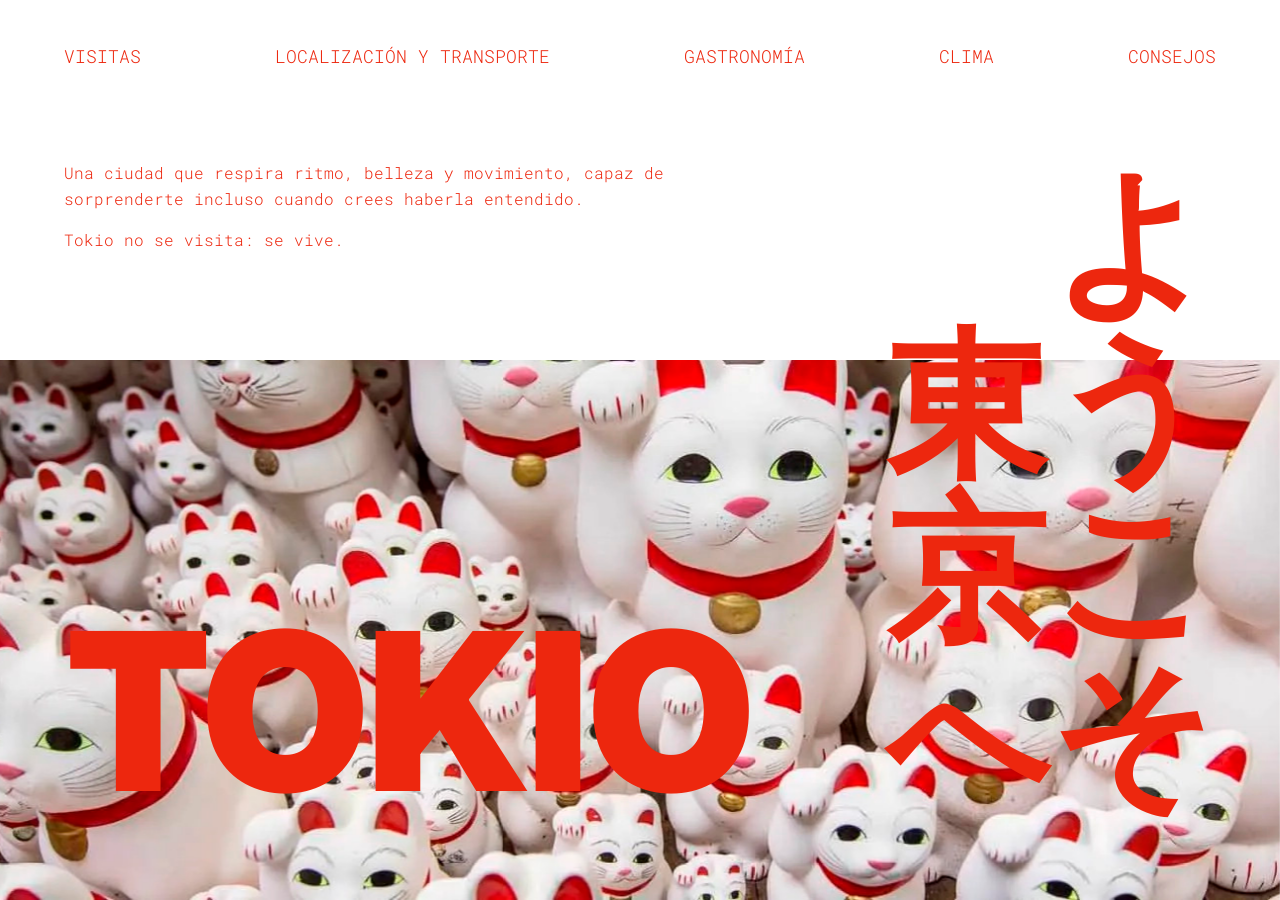
==== index.html @ ad58df41 "visitas consejos transporte" ====
<!DOCTYPE html>
<html lang="es">
  <head>
    <meta charset="UTF-8" />
    <meta name="viewport" content="width=device-width, initial-scale=1.0" />
    <title>Tokio</title>
    <link rel="stylesheet" href="css/styles.css" />
  </head>

  <body>
    <!-- NAV -->
    <nav class="menu">
      <a href="visitas.html">VISITAS</a>
      <a href="transporte.html">LOCALIZACIÓN Y TRANSPORTE</a>
      <a href="gastronomia.html">GASTRONOMÍA</a>
      <a href="clima.html">CLIMA</a>
      <a href="consejos.html">CONSEJOS</a>
    </nav>

    <!-- TEXTO INICIAL -->
    <section class="intro">
      <p>
        Una ciudad que respira ritmo, belleza y movimiento, capaz de
        sorprenderte incluso cuando crees haberla entendido.
      </p>
      <p>Tokio no se visita: se vive.</p>
    </section>

    <!-- CARRUSEL -->
    <section class="carousel">
      <div class="slides">
        <img src="media/carruselhome.jpg/TOKYO-1.jpg" alt="Tokio" />
        <img src="media/carruselhome.jpg/TOKYO-2.jpg" alt="Tokio" />
        <img src="media/carruselhome.jpg/TOKYO-3.jpg" alt="Tokio" />
        <img src="media/carruselhome.jpg/TOKYO-5.jpg" alt="Tokio" />
        <img src="media/carruselhome.jpg/TOKYO-6.jpg" alt="Tokio" />
        <img src="media/carruselhome.jpg/TOKYO-7.jpg" alt="Tokio" />
        <img src="media/carruselhome.jpg/TOKYO-8.jpg" alt="Tokio" />
      </div>
    </section>

    <!-- BLOQUE TOKIO + KANJIS ENCIMA DE LA IMAGEN -->
    <div class="overlay">
      <div>
        <h1 class="tokio-title">TOKIO</h1>
      </div>

      <div class="kanjis-group">
        <div class="kanjis izquierda">
          <span>東</span>
          <span>京</span>
          <span>へ</span>
        </div>

        <div class="kanjis derecha">
          <span>よ</span>
          <span>う</span>
          <span>こ</span>
          <span>そ</span>
        </div>
      </div>
    </div>

    <!-- JAVASCRIPT -->
    <script src="js/script.js"></script>
  </body>
</html>
---- css/styles.css ----
@import url("https://fonts.googleapis.com/css2?family=Inter:ital,opsz,wght@0,14..32,100..900;1,14..32,100..900&family=Roboto+Mono:ital,wght@0,100..700;1,100..700&display=swap");
* {
  padding: 0;
  box-sizing: border-box;
  font-style: normal;
  font-family: "Roboto Mono", monospace;
  font-optical-sizing: auto;
  font-style: normal;
}

body {
  background-color: #ffffff;
  color: #ed270e;
  margin: 0%;
}

h1 {
  font-family: "Inter", sans-serif;
}

.menu {
  width: 100%;
  height: 7rem;
  padding: 3rem 4rem;
  display: flex;
  align-items: center;
  justify-content: space-between;
  background: #ffffff;
  color: #000000;
}

.menu a {
  text-decoration: none;
  color: #ed270e;
  font-size: 1.1rem;
  font-weight: 300;
  transition: 0.2s;
}

.menu a:hover {
  font-weight: 700;
}

.intro {
  margin: 3rem 4rem;
  font-size: 1rem;
  font-weight: 300;
  line-height: 1.6;
  max-width: 40rem;
}

.carousel {
  width: 100%;
  height: 60vh;
  position: fixed;
  bottom: 0;
  left: 0;
  overflow: visible;
}

.slides img {
  position: absolute;
  top: 0;
  left: 0;
  width: 100%;
  height: 100%;
  object-fit: cover;
  display: none;
}

.slides img.active {
  display: block;
}

/* BLOQUE TOKIO + KANJIS ENCIMA */
.overlay {
  display: flex;
  position: absolute;
  top: 0;
  left: 0;
  width: 100%;
  height: 100%;
  justify-content: space-around;
  align-items: end;
  pointer-events: none;
}

.kanjis {
  position: relative;
  bottom: 5rem;
  display: flex;
  flex-direction: column;
  font-size: 160px;
  color: #ed270e;
  font-weight: bold;
  line-height: 0.9;
}

.kanjis-group {
  display: flex;
  align-items: end;
}

.tokio-title {
  position: relative;
  font-size: 220px;
  font-weight: 900;
  color: #ed270e;
  margin: 3.5rem 0;
}
.kanjis span {
  margin-bottom: 20px;
}

h2 {
  font-family: "Inter", sans-serif;
  font-size: 7.4rem;
  font-weight: 700;
  margin: 0rem 4rem;
}

.description {
  font-size: 1rem;
  font-weight: 300;
  margin: 0rem 4rem 3rem 4rem;
  max-width: 50rem;
  line-height: 1.6;
}
#accordion {
  width: 100vw;
}
h3 {
  font-family: "Inter", sans-serif;
  font-size: 1.6rem;
  font-weight: 550;
  margin-bottom: 1.8rem;
  margin-left: 4rem;
  padding-bottom: 0.5rem;
  border-bottom: #ed270e 1.5px solid;
}

.places {
  margin-left: 4rem;
  display: flex;
  flex-wrap: wrap;
}

.lugar {
  padding-top: 1.5rem;
  padding-right: 1.5rem;
  display: flex;
  flex-direction: row;
}
.texto-lugar {
  display: flex;
  flex-direction: column;
  padding-left: 1rem;
  max-width: 22rem;
}
h4 {
  font-size: 1.3rem;
  font-weight: 600;
  margin-top: 0.2rem;
  margin-bottom: 1rem;
}

.content {
  max-width: 36rem;
  margin-top: 0.2rem;
  font-size: 1rem;
  font-weight: 300;
  line-height: 1.6;
}

.place-image {
  max-width: 20rem;
}

.cabecero {
  display: flex;
  padding-bottom: 2rem;
}
#draggable {
  margin-top: 3rem;
  width: 150px;
  height: 150px;
  padding: 0.5em;
  background-color: #ed270e;
  color: #ffffff;
  border-radius: 8px;
  cursor: move;
  display: flex;
  align-items: center;
  justify-content: center;
  font-family: "Inter", sans-serif;
  font-weight: 600;
}

@media (max-width: 1023px) {
  .overlay {
    flex-direction: column;
  }
}

/* --- AJUSTES DE TEXTO Y MENÚ --- */
.description, .content {
  text-align: justify; /* Justificado según el briefing */
}

/* Hover y estado activo del menú */
.menu a:hover, 
.menu a.active {
  text-decoration: underline;
  text-underline-offset: 6px;
  text-decoration-thickness: 2px;
  font-weight: 700;
}

.home-link {
  font-size: 1.5rem !important; /* Para que el kanji de inicio destaque un poco más */
}

/* --- CLASES PARA LA PÁGINA DE CONSEJOS --- */
.franja-imagen {
  width: 100%;
  height: 250px;
  background-image: url('../media/carruselhome.jpg/TOKYO-6.jpg'); /* Imagen de los cerezos o la que prefieras */
  background-size: cover;
  background-position: center;
  margin: 2rem 0;
}

.consejos-lista {
  margin: 0 4rem 4rem 4rem;
  max-width: 50rem;
}

.consejo-item {
  margin-bottom: 2rem;
}

.consejo-item h4 {
  color: #ed270e;
  font-size: 1.4rem;
  margin-bottom: 0.5rem;
}

/* --- MEDIA QUERIES (RESPONSIVE) --- */

/* Tablet (hasta 1024px) */
@media (max-width: 1024px) {
  .menu {
    padding: 2rem;
    flex-wrap: wrap;
    gap: 1rem;
    height: auto;
    justify-content: center;
  }
  
  h2 {
    font-size: 5rem;
    margin: 0 2rem;
  }
  
  .description, .consejos-lista {
    margin-left: 2rem;
    margin-right: 2rem;
  }
  
  .kanjis {
    font-size: 100px;
    bottom: 2rem;
  }
  
  .tokio-title {
    font-size: 140px;
  }
}

/* Móvil (hasta 768px) */
@media (max-width: 768px) {
  .menu {
    flex-direction: column;
    align-items: center;
    padding: 1.5rem;
  }
  
  .menu a {
    font-size: 1rem;
    margin-bottom: 0.5rem;
  }
  
  h2 {
    font-size: 3.5rem;
    margin: 0 1rem;
  }
  
  .description, .consejos-lista {
    margin-left: 1rem;
    margin-right: 1rem;
  }
  
  h3 {
    font-size: 1.3rem;
    margin-left: 1rem;
  }

  .places {
    margin-left: 1rem;
    flex-direction: column;
  }

  .lugar {
    flex-direction: column;
    padding-right: 0;
  }

  .place-image {
    max-width: 100%;
    margin-bottom: 1rem;
  }

  .texto-lugar {
    padding-left: 0;
  }
  
  /* Ajustes específicos para la portada en móvil */
  .kanjis {
    font-size: 60px;
  }
  
  .tokio-title {
    font-size: 80px;
    margin: 1.5rem 0;
  }
  
  .chart-container {
    width: 95% !important;
  }
}
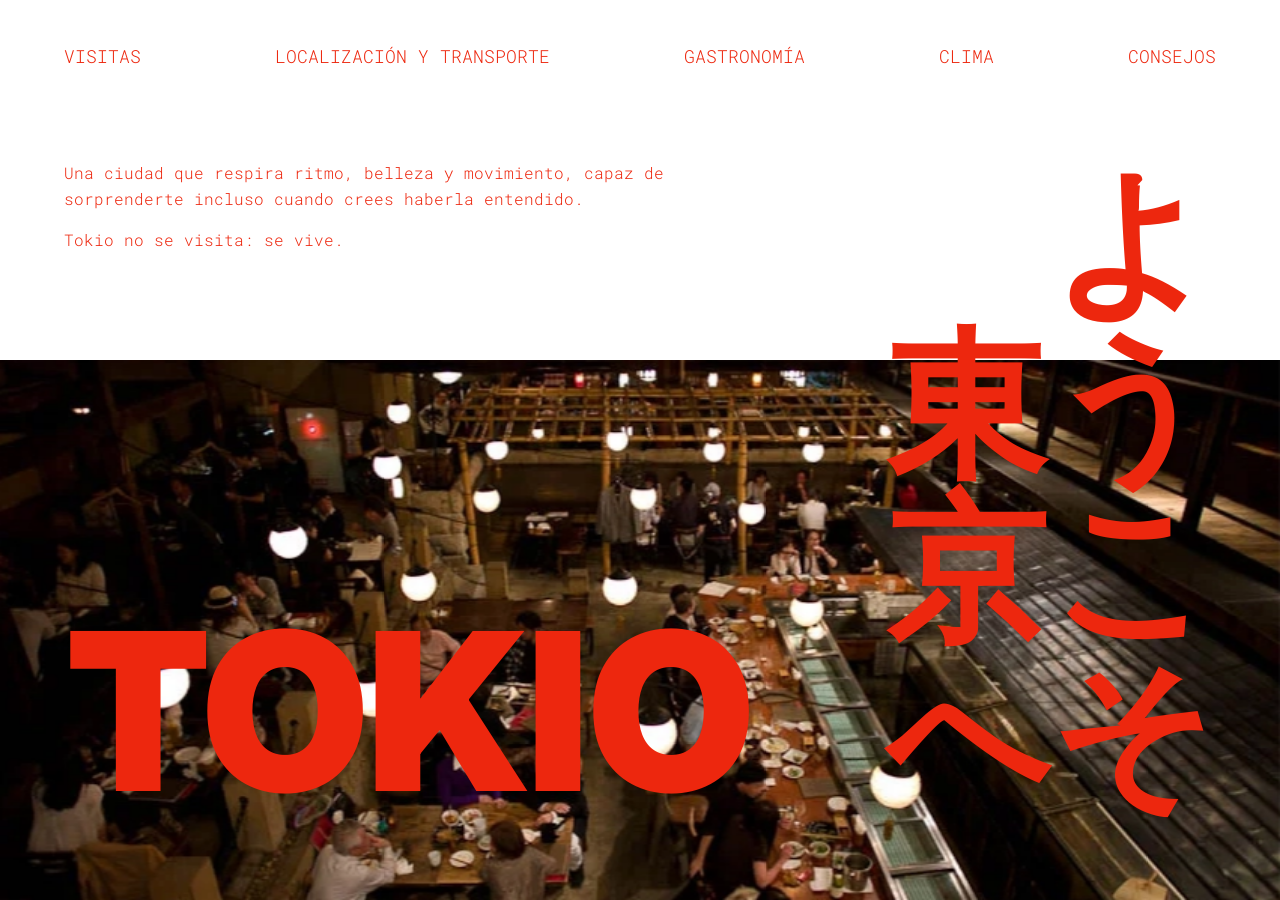
==== commit 0abd5dc0: "fotos webp" ====
--- a/index.html
+++ b/index.html
@@ -29,13 +29,13 @@
     <!-- CARRUSEL -->
     <section class="carousel">
       <div class="slides">
-        <img src="media/carruselhome.jpg/TOKYO-1.jpg" alt="Tokio" />
-        <img src="media/carruselhome.jpg/TOKYO-2.jpg" alt="Tokio" />
-        <img src="media/carruselhome.jpg/TOKYO-3.jpg" alt="Tokio" />
-        <img src="media/carruselhome.jpg/TOKYO-5.jpg" alt="Tokio" />
-        <img src="media/carruselhome.jpg/TOKYO-6.jpg" alt="Tokio" />
-        <img src="media/carruselhome.jpg/TOKYO-7.jpg" alt="Tokio" />
-        <img src="media/carruselhome.jpg/TOKYO-8.jpg" alt="Tokio" />
+        <img src="media/carruselhome.jpg/TOKYO 1.webp" alt="Tokio" />
+        <img src="media/carruselhome.jpg/TOKYO 2.webp" alt="Tokio" />
+        <img src="media/carruselhome.jpg/TOKYO 3.webp" alt="Tokio" />
+        <img src="media/carruselhome.jpg/TOKYO 5.webp" alt="Tokio" />
+        <img src="media/carruselhome.jpg/TOKYO 6.webp" alt="Tokio" />
+        <img src="media/carruselhome.jpg/TOKYO 7.webp" alt="Tokio" />
+        <img src="media/carruselhome.jpg/TOKYO 8.webp" alt="Tokio" />
       </div>
     </section>
 
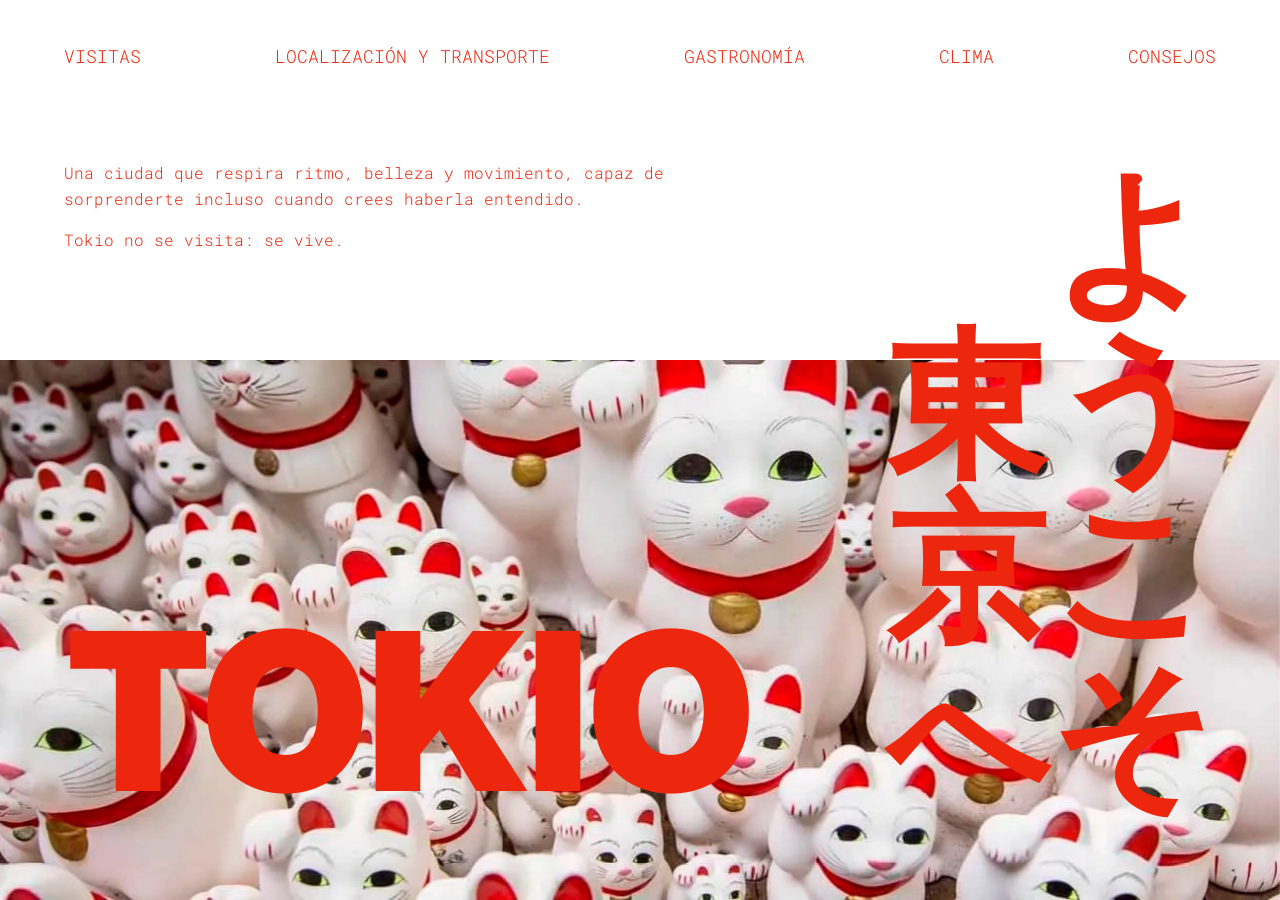
==== commit 72e726db: "kanjis" ====
--- a/index.html
+++ b/index.html
@@ -8,7 +8,7 @@
   </head>
 
   <body>
-    <!-- NAV -->
+    <!--NAV-->
     <nav class="menu">
       <a href="visitas.html">VISITAS</a>
       <a href="transporte.html">LOCALIZACIÓN Y TRANSPORTE</a>
@@ -17,7 +17,7 @@
       <a href="consejos.html">CONSEJOS</a>
     </nav>
 
-    <!-- TEXTO INICIAL -->
+    <!--TEXTO INICIAL-->
     <section class="intro">
       <p>
         Una ciudad que respira ritmo, belleza y movimiento, capaz de
@@ -26,7 +26,7 @@
       <p>Tokio no se visita: se vive.</p>
     </section>
 
-    <!-- CARRUSEL -->
+    <!--CARRUSEL-->
     <section class="carousel">
       <div class="slides">
         <img src="media/carruselhome.jpg/TOKYO 1.webp" alt="Tokio" />
@@ -39,7 +39,7 @@
       </div>
     </section>
 
-    <!-- BLOQUE TOKIO + KANJIS ENCIMA DE LA IMAGEN -->
+    <!--BLOQUE TOKIO + KANJIS ENCIMA DE LA IMAGEN-->
     <div class="overlay">
       <div>
         <h1 class="tokio-title">TOKIO</h1>
@@ -61,7 +61,7 @@
       </div>
     </div>
 
-    <!-- JAVASCRIPT -->
+    <!--JS-->
     <script src="js/script.js"></script>
   </body>
 </html>
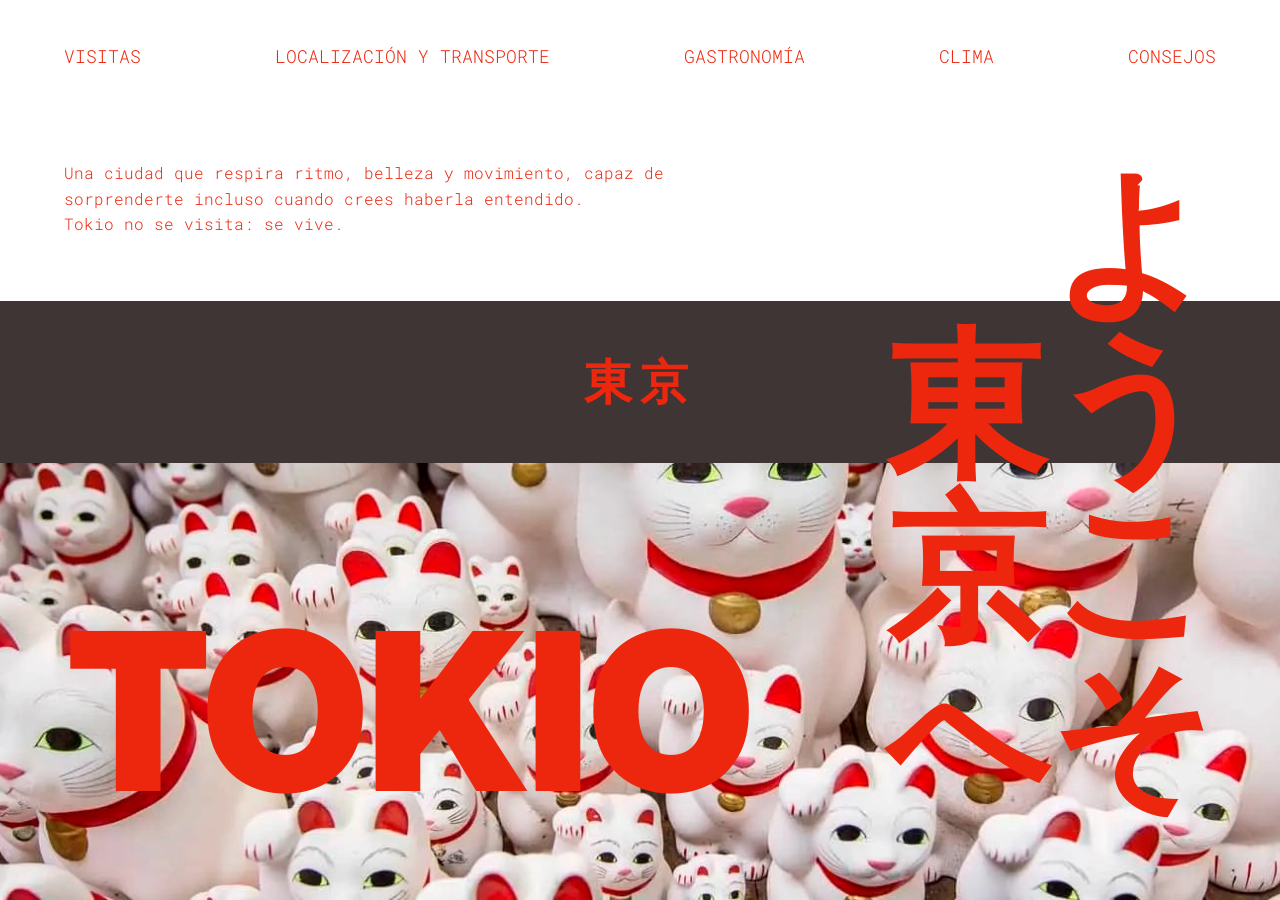
==== commit 92b003c9: "footer consejos y fotos" ====
--- a/index.html
+++ b/index.html
@@ -64,4 +64,8 @@
     <!--JS-->
     <script src="js/script.js"></script>
   </body>
+
+  <footer class="site-footer">
+    <span>東京</span>
+  </footer>
 </html>
--- a/css/styles.css
+++ b/css/styles.css
@@ -1,23 +1,69 @@
+/* 1. IMPORTACIONES Y VARIABLES */
 @import url("https://fonts.googleapis.com/css2?family=Inter:ital,opsz,wght@0,14..32,100..900;1,14..32,100..900&family=Roboto+Mono:ital,wght@0,100..700;1,100..700&display=swap");
+
+/* 2. ESTILOS GLOBALES */
 * {
   padding: 0;
+  margin: 0;
   box-sizing: border-box;
   font-style: normal;
   font-family: "Roboto Mono", monospace;
-  font-optical-sizing: auto;
-  font-style: normal;
 }
 
 body {
   background-color: #ffffff;
-  color: #ed270e;
-  margin: 0%;
-}
-
-h1 {
+  color: #ed270e; 
+}
+
+h1, h2, h3, h4 {
   font-family: "Inter", sans-serif;
 }
 
+h2 {
+  font-size: 7.4rem;
+  font-weight: 700;
+  margin: 0 4rem;
+}
+
+h3 {
+  font-size: 1.6rem;
+  font-weight: 550;
+  margin-bottom: 1.8rem;
+  margin-left: 4rem;
+  padding-bottom: 0.5rem;
+  border-bottom: #ed270e 1.5px solid;
+}
+
+h4 {
+  font-size: 1.3rem;
+  font-weight: 600;
+  margin-top: 0.2rem;
+  margin-bottom: 1rem;
+}
+
+.description, .content {
+  text-align: justify;
+  font-size: 1rem;
+  font-weight: 300;
+  line-height: 1.6;
+}
+
+.description {
+  margin: 0 4rem 3rem 4rem;
+  max-width: 50rem;
+}
+
+.content {
+  max-width: 36rem;
+  margin-top: 0.2rem;
+}
+
+.cabecero {
+  display: flex;
+  padding-bottom: 2rem;
+}
+
+/* 3. NAVEGACIÓN Y FOOTER */
 .menu {
   width: 100%;
   height: 7rem;
@@ -37,10 +83,38 @@
   transition: 0.2s;
 }
 
-.menu a:hover {
+/* Hover y estado activo del menú */
+.menu a:hover, 
+.menu a.active {
+  text-decoration: underline;
+  text-underline-offset: 6px;
+  text-decoration-thickness: 2px;
   font-weight: 700;
 }
 
+.home-link {
+  font-size: 1.5rem !important;
+}
+
+.site-footer {
+  background-color: #403535;
+  text-align: center;
+  padding: 3rem 0;
+  margin-top: 4rem;
+  width: 100%;
+  display: flex;
+  justify-content: center;
+  align-items: center;
+}
+
+.site-footer span {
+  color: #ed270e;
+  font-size: 3rem;
+  font-weight: 700;
+  letter-spacing: 0.5rem;
+}
+
+/* 4. HOME PAGE */
 .intro {
   margin: 3rem 4rem;
   font-size: 1rem;
@@ -55,7 +129,8 @@
   position: fixed;
   bottom: 0;
   left: 0;
-  overflow: visible;
+  overflow: hidden;
+  z-index: -1;
 }
 
 .slides img {
@@ -72,7 +147,6 @@
   display: block;
 }
 
-/* BLOQUE TOKIO + KANJIS ENCIMA */
 .overlay {
   display: flex;
   position: absolute;
@@ -81,24 +155,8 @@
   width: 100%;
   height: 100%;
   justify-content: space-around;
-  align-items: end;
+  align-items: flex-end;
   pointer-events: none;
-}
-
-.kanjis {
-  position: relative;
-  bottom: 5rem;
-  display: flex;
-  flex-direction: column;
-  font-size: 160px;
-  color: #ed270e;
-  font-weight: bold;
-  line-height: 0.9;
-}
-
-.kanjis-group {
-  display: flex;
-  align-items: end;
 }
 
 .tokio-title {
@@ -108,35 +166,30 @@
   color: #ed270e;
   margin: 3.5rem 0;
 }
+
+.kanjis-group {
+  display: flex;
+  align-items: flex-end;
+}
+
+.kanjis {
+  position: relative;
+  bottom: 5rem;
+  display: flex;
+  flex-direction: column;
+  font-size: 160px;
+  color: #ed270e;
+  font-weight: bold;
+  line-height: 0.9;
+}
+
 .kanjis span {
   margin-bottom: 20px;
 }
 
-h2 {
-  font-family: "Inter", sans-serif;
-  font-size: 7.4rem;
-  font-weight: 700;
-  margin: 0rem 4rem;
-}
-
-.description {
-  font-size: 1rem;
-  font-weight: 300;
-  margin: 0rem 4rem 3rem 4rem;
-  max-width: 50rem;
-  line-height: 1.6;
-}
+/* 5. PÁGINA VISITAS */
 #accordion {
   width: 100vw;
-}
-h3 {
-  font-family: "Inter", sans-serif;
-  font-size: 1.6rem;
-  font-weight: 550;
-  margin-bottom: 1.8rem;
-  margin-left: 4rem;
-  padding-bottom: 0.5rem;
-  border-bottom: #ed270e 1.5px solid;
 }
 
 .places {
@@ -151,35 +204,89 @@
   display: flex;
   flex-direction: row;
 }
+
 .texto-lugar {
   display: flex;
   flex-direction: column;
   padding-left: 1rem;
   max-width: 22rem;
 }
-h4 {
-  font-size: 1.3rem;
-  font-weight: 600;
-  margin-top: 0.2rem;
-  margin-bottom: 1rem;
-}
-
-.content {
-  max-width: 36rem;
-  margin-top: 0.2rem;
-  font-size: 1rem;
-  font-weight: 300;
-  line-height: 1.6;
-}
 
 .place-image {
   max-width: 20rem;
 }
 
-.cabecero {
-  display: flex;
-  padding-bottom: 2rem;
-}
+/* 6. PÁGINA TRANSPORTE */
+.seccion-localizacion {
+  display: flex;
+  margin: 0 4rem 4rem 4rem;
+  gap: 2rem;
+  align-items: center;
+}
+
+.loc-texto {
+  flex: 1;
+}
+
+.loc-mapa {
+  flex: 1;
+}
+
+.loc-mapa img {
+  width: 100%;
+  border-radius: 8px;
+}
+
+.seccion-transporte {
+  margin: 0 0 4rem 0;
+}
+
+.transporte-galeria {
+  display: flex;
+  margin: 2rem 4rem;
+  gap: 1.5rem;
+}
+
+.trans-item {
+  flex: 1;
+  position: relative;
+  border-radius: 8px;
+  overflow: hidden;
+  aspect-ratio: 16/9;
+  cursor: pointer;
+}
+
+.trans-item img {
+  width: 100%;
+  height: 100%;
+  object-fit: cover;
+  transition: transform 0.3s ease;
+}
+
+.trans-overlay {
+  position: absolute;
+  bottom: 0;
+  left: 0;
+  width: 100%;
+  background-color: #ed270e;
+  color: white;
+  text-align: center;
+  padding: 1rem 0;
+  font-family: "Inter", sans-serif;
+  font-weight: 700;
+  font-size: 1.2rem;
+  transform: translateY(100%);
+  transition: transform 0.3s ease;
+}
+
+.trans-item:hover img {
+  transform: scale(1.05);
+}
+
+.trans-item:hover .trans-overlay {
+  transform: translateY(0);
+}
+
 #draggable {
   margin-top: 3rem;
   width: 150px;
@@ -196,35 +303,41 @@
   font-weight: 600;
 }
 
-@media (max-width: 1023px) {
-  .overlay {
-    flex-direction: column;
-  }
-}
-
-/* --- AJUSTES DE TEXTO Y MENÚ --- */
-.description, .content {
-  text-align: justify; /* Justificado según el briefing */
-}
-
-/* Hover y estado activo del menú */
-.menu a:hover, 
-.menu a.active {
-  text-decoration: underline;
-  text-underline-offset: 6px;
-  text-decoration-thickness: 2px;
-  font-weight: 700;
-}
-
-.home-link {
-  font-size: 1.5rem !important; /* Para que el kanji de inicio destaque un poco más */
-}
-
-/* --- CLASES PARA LA PÁGINA DE CONSEJOS --- */
+/* 7. PÁGINA CLIMA */
+.seccion-galeria {
+  margin: 4rem 2rem 4rem 2rem !important;
+  max-width: none !important;
+}
+
+.galeria-contenedor {
+  display: flex;
+  justify-content: space-between;
+  gap: 1.5rem;
+  margin-top: 2rem;
+  width: 100%;
+}
+
+.galeria-item {
+  flex: 1;
+  overflow: hidden;
+  border-radius: 8px;
+  aspect-ratio: 1 / 1;
+  box-shadow: 0 4px 6px rgba(0,0,0,0.1);
+}
+
+.galeria-item img {
+  width: 100%;
+  height: 100%;
+  object-fit: cover;
+  display: block;
+}
+
+/* 8. PÁGINA CONSEJOS */
 .franja-imagen {
   width: 100%;
   height: 250px;
-  background-image: url('../media/carruselhome.jpg/TOKYO-6.jpg'); /* Imagen de los cerezos o la que prefieras */
+  /* Ruta a la imagen .webp de tu nuevo repo */
+  background-image: url('../media/carruselhome.jpg/TOKYO 6.webp'); 
   background-size: cover;
   background-position: center;
   margin: 2rem 0;
@@ -245,9 +358,47 @@
   margin-bottom: 0.5rem;
 }
 
-/* --- MEDIA QUERIES (RESPONSIVE) --- */
-
-/* Tablet (hasta 1024px) */
+.con-imagen {
+  display: flex;
+  gap: 2rem;
+  align-items: flex-start;
+}
+
+.consejo-texto {
+  flex: 1;
+}
+
+.consejo-img {
+  width: 250px;
+  height: 150px;
+  object-fit: cover;
+  border-radius: 8px;
+}
+
+.consejo-doble-img {
+  display: flex;
+  gap: 1rem;
+  width: 350px;
+}
+
+.consejo-doble-img img {
+  width: 50%;
+  height: 120px;
+  object-fit: cover;
+  border-radius: 8px;
+}
+
+.consejo-img-grande {
+  width: 100%;
+  margin-top: 1rem;
+  height: 250px;
+  object-fit: cover;
+  border-radius: 8px;
+}
+
+/*9. MEDIA QUERIES (Responsive para Móvil y Tablet)*/
+
+/* TABLET */
 @media (max-width: 1024px) {
   .menu {
     padding: 2rem;
@@ -267,74 +418,55 @@
     margin-right: 2rem;
   }
   
+  /* Ajustes Portada Tablet */
+  .overlay {
+    flex-direction: column;
+    align-items: center;
+    justify-content: center;
+  }
+  
   .kanjis {
     font-size: 100px;
-    bottom: 2rem;
+    bottom: auto;
   }
   
   .tokio-title {
     font-size: 140px;
   }
-}
-
-/* Móvil (hasta 768px) */
+
+  /* Ajustes Transporte Tablet */
+  .seccion-localizacion {
+    flex-direction: column;
+    margin: 0 2rem 2rem 2rem;
+  }
+  
+  .transporte-galeria {
+    flex-direction: column;
+    margin: 2rem;
+  }
+
+  /* Ajustes Galería Clima Tablet */
+  .galeria-contenedor {
+    display: grid;
+    grid-template-columns: repeat(2, 1fr);
+    gap: 1rem;
+  }
+
+  /* Ajustes Consejos Tablet */
+  .con-imagen {
+    flex-direction: column;
+  }
+  
+  .consejo-img, .consejo-doble-img {
+    width: 100%;
+    margin-top: 1rem;
+  }
+}
+
+/*  MÓVIL */
 @media (max-width: 768px) {
   .menu {
     flex-direction: column;
     align-items: center;
-    padding: 1.5rem;
-  }
-  
-  .menu a {
-    font-size: 1rem;
-    margin-bottom: 0.5rem;
-  }
-  
-  h2 {
-    font-size: 3.5rem;
-    margin: 0 1rem;
-  }
-  
-  .description, .consejos-lista {
-    margin-left: 1rem;
-    margin-right: 1rem;
-  }
-  
-  h3 {
-    font-size: 1.3rem;
-    margin-left: 1rem;
-  }
-
-  .places {
-    margin-left: 1rem;
-    flex-direction: column;
-  }
-
-  .lugar {
-    flex-direction: column;
-    padding-right: 0;
-  }
-
-  .place-image {
-    max-width: 100%;
-    margin-bottom: 1rem;
-  }
-
-  .texto-lugar {
-    padding-left: 0;
-  }
-  
-  /* Ajustes específicos para la portada en móvil */
-  .kanjis {
-    font-size: 60px;
-  }
-  
-  .tokio-title {
-    font-size: 80px;
-    margin: 1.5rem 0;
-  }
-  
-  .chart-container {
-    width: 95% !important;
-  }
-}
+  }
+}
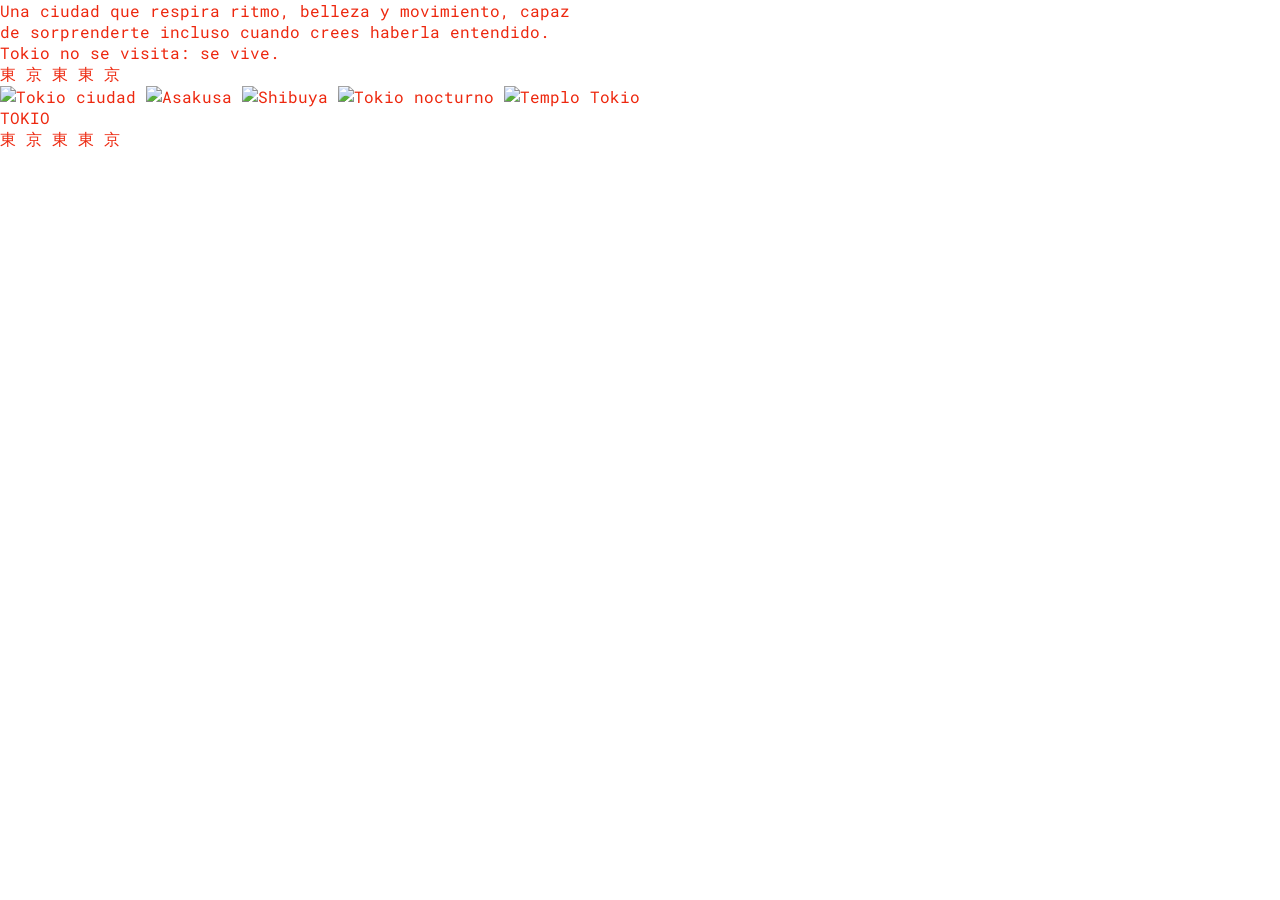
==== commit a754cd1a: "index kanjis mainmenu" ====
--- a/index.html
+++ b/index.html
@@ -1,71 +1,63 @@
 <!DOCTYPE html>
 <html lang="es">
-  <head>
-    <meta charset="UTF-8" />
-    <meta name="viewport" content="width=device-width, initial-scale=1.0" />
-    <title>Tokio</title>
-    <link rel="stylesheet" href="css/styles.css" />
-  </head>
+<head>
+  <meta charset="UTF-8" />
+  <meta name="viewport" content="width=device-width, initial-scale=1.0" />
+  <title>東京 · Tokio</title>
+  <link rel="stylesheet" href="css/styles.css" />
+  <link rel="stylesheet" href="css/index.css" />
+</head>
+<body data-page="home">
 
-  <body>
-    <!--NAV-->
-    <nav class="menu">
-      <a href="visitas.html">VISITAS</a>
-      <a href="transporte.html">LOCALIZACIÓN Y TRANSPORTE</a>
-      <a href="gastronomia.html">GASTRONOMÍA</a>
-      <a href="clima.html">CLIMA</a>
-      <a href="consejos.html">CONSEJOS</a>
-    </nav>
+  <nav id="mainNav"></nav>
+  <div id="mobileMenu" class="mobile-menu"></div>
+  <div id="overlayBg" class="overlay-bg"></div>
 
-    <!--TEXTO INICIAL-->
-    <section class="intro">
-      <p>
-        Una ciudad que respira ritmo, belleza y movimiento, capaz de
-        sorprenderte incluso cuando crees haberla entendido.
+  <section class="hero">
+
+    <div class="hero-intro">
+      <p class="body-text">
+        Una ciudad que respira ritmo, belleza y movimiento, capaz<br>
+        de sorprenderte incluso cuando crees haberla entendido.
       </p>
-      <p>Tokio no se visita: se vive.</p>
-    </section>
+      <p class="body-text hero-tagline">Tokio no se visita: se vive.</p>
+    </div>
 
-    <!--CARRUSEL-->
-    <section class="carousel">
-      <div class="slides">
-        <img src="media/carruselhome.jpg/TOKYO 1.webp" alt="Tokio" />
-        <img src="media/carruselhome.jpg/TOKYO 2.webp" alt="Tokio" />
-        <img src="media/carruselhome.jpg/TOKYO 3.webp" alt="Tokio" />
-        <img src="media/carruselhome.jpg/TOKYO 5.webp" alt="Tokio" />
-        <img src="media/carruselhome.jpg/TOKYO 6.webp" alt="Tokio" />
-        <img src="media/carruselhome.jpg/TOKYO 7.webp" alt="Tokio" />
-        <img src="media/carruselhome.jpg/TOKYO 8.webp" alt="Tokio" />
-      </div>
-    </section>
+    <div class="hero-kanjis" aria-hidden="true">
+      <span>東</span>
+      <span>京</span>
+      <span>東</span>
+      <span>東</span>
+      <span>京</span>
+    </div>
 
-    <!--BLOQUE TOKIO + KANJIS ENCIMA DE LA IMAGEN-->
-    <div class="overlay">
-      <div>
-        <h1 class="tokio-title">TOKIO</h1>
+    <div class="hero-carousel">
+      <div class="carousel-track" id="carouselTrack">
+        <img src="https://images.unsplash.com/photo-1540959733332-eab4deabeeaf?w=1200&q=80" alt="Tokio ciudad" />
+        <img src="https://images.unsplash.com/photo-1513407030348-c983a97b98d8?w=1200&q=80" alt="Asakusa" />
+        <img src="https://images.unsplash.com/photo-1528360983277-13d401cdc186?w=1200&q=80" alt="Shibuya" />
+        <img src="https://images.unsplash.com/photo-1480796927426-f609979314bd?w=1200&q=80" alt="Tokio nocturno" />
+        <img src="https://images.unsplash.com/photo-1536098561742-ca998e48cbcc?w=1200&q=80" alt="Templo Tokio" />
       </div>
 
-      <div class="kanjis-group">
-        <div class="kanjis izquierda">
-          <span>東</span>
-          <span>京</span>
-          <span>へ</span>
-        </div>
+      <div class="hero-title-overlay">
+        <span class="hero-tokio">TOKIO</span>
+      </div>
 
-        <div class="kanjis derecha">
-          <span>よ</span>
-          <span>う</span>
-          <span>こ</span>
-          <span>そ</span>
-        </div>
+      <div class="carousel-kanjis" aria-hidden="true">
+        <span>東</span>
+        <span>京</span>
+        <span>東</span>
+        <span>東</span>
+        <span>京</span>
       </div>
     </div>
 
-    <!--JS-->
-    <script src="js/script.js"></script>
-  </body>
+  </section>
 
-  <footer class="site-footer">
-    <span>東京</span>
-  </footer>
+  <footer id="mainFooter"></footer>
+
+  <script src="js/components.js"></script>
+  <script src="js/carousel.js"></script>
+</body>
 </html>
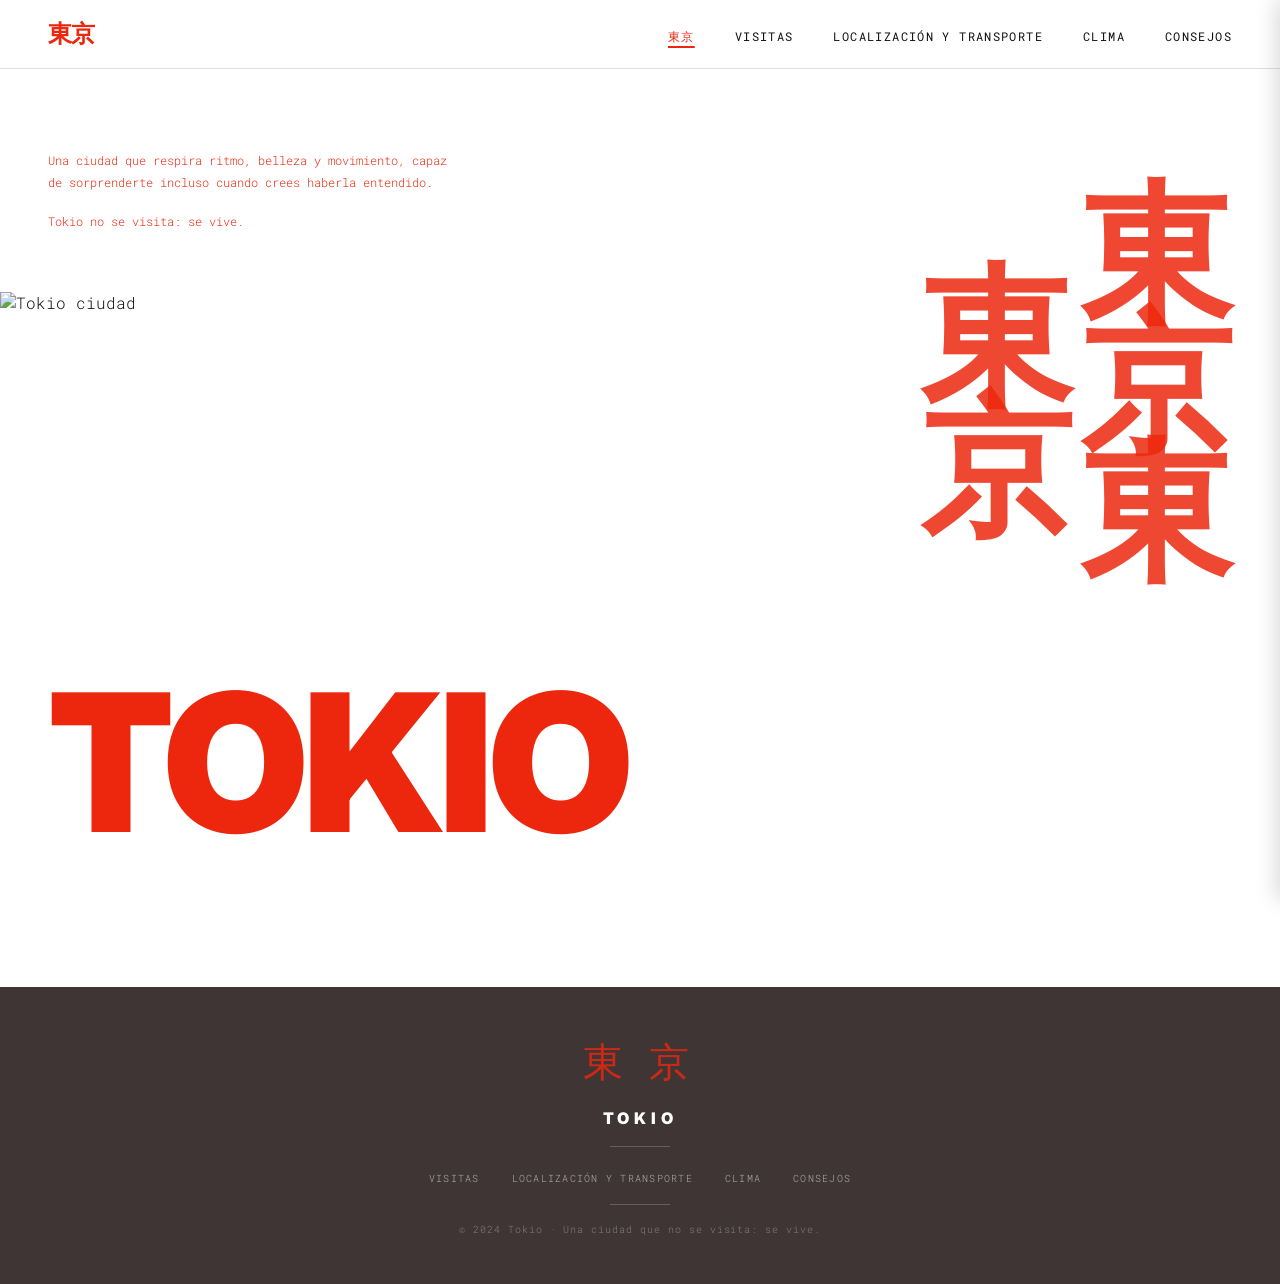
==== commit 131c6d6b: "kankis home page arreglados y responsive" ====
--- a/index.html
+++ b/index.html
@@ -27,8 +27,6 @@
       <span>東</span>
       <span>京</span>
       <span>東</span>
-      <span>東</span>
-      <span>京</span>
     </div>
 
     <div class="hero-carousel">
@@ -47,9 +45,6 @@
       <div class="carousel-kanjis" aria-hidden="true">
         <span>東</span>
         <span>京</span>
-        <span>東</span>
-        <span>東</span>
-        <span>京</span>
       </div>
     </div>
 
--- a/css/styles.css
+++ b/css/styles.css
@@ -1,472 +1,307 @@
-/* 1. IMPORTACIONES Y VARIABLES */
-@import url("https://fonts.googleapis.com/css2?family=Inter:ital,opsz,wght@0,14..32,100..900;1,14..32,100..900&family=Roboto+Mono:ital,wght@0,100..700;1,100..700&display=swap");
-
-/* 2. ESTILOS GLOBALES */
-* {
+
+@import url('https://fonts.googleapis.com/css2?family=Roboto+Mono:wght@300;400;500&family=Inter:wght@400;700;900&display=swap');
+
+:root {
+  --rojo: #ed270e;
+  --blanco: #FFFFFF;
+  --footer-bg: #403535;
+  --negro: #111111;
+  --gris-claro: #f5f5f5;
+}
+
+*, *::before, *::after {
+  box-sizing: border-box;
+  margin: 0;
   padding: 0;
-  margin: 0;
-  box-sizing: border-box;
-  font-style: normal;
-  font-family: "Roboto Mono", monospace;
+}
+
+html {
+  scroll-behavior: smooth;
 }
 
 body {
-  background-color: #ffffff;
-  color: #ed270e; 
-}
-
-h1, h2, h3, h4 {
-  font-family: "Inter", sans-serif;
-}
-
-h2 {
-  font-size: 7.4rem;
-  font-weight: 700;
-  margin: 0 4rem;
-}
-
-h3 {
-  font-size: 1.6rem;
-  font-weight: 550;
-  margin-bottom: 1.8rem;
-  margin-left: 4rem;
-  padding-bottom: 0.5rem;
-  border-bottom: #ed270e 1.5px solid;
-}
-
-h4 {
-  font-size: 1.3rem;
-  font-weight: 600;
-  margin-top: 0.2rem;
-  margin-bottom: 1rem;
-}
-
-.description, .content {
-  text-align: justify;
-  font-size: 1rem;
+  font-family: 'Roboto Mono', monospace;
   font-weight: 300;
-  line-height: 1.6;
-}
-
-.description {
-  margin: 0 4rem 3rem 4rem;
-  max-width: 50rem;
-}
-
-.content {
-  max-width: 36rem;
-  margin-top: 0.2rem;
-}
-
-.cabecero {
-  display: flex;
-  padding-bottom: 2rem;
-}
-
-/* 3. NAVEGACIÓN Y FOOTER */
-.menu {
-  width: 100%;
-  height: 7rem;
-  padding: 3rem 4rem;
+  background: var(--blanco);
+  color: var(--negro);
+  overflow-x: hidden;
+}
+
+nav {
   display: flex;
   align-items: center;
   justify-content: space-between;
-  background: #ffffff;
-  color: #000000;
-}
-
-.menu a {
+  padding: 18px 48px;
+  background: var(--blanco);
+  position: sticky;
+  top: 0;
+  z-index: 100;
+  border-bottom: 1px solid #e0e0e0;
+}
+
+.nav-logo {
+  font-family: 'Inter', sans-serif;
+  font-weight: 900;
+  font-size: 1.5rem;
+  color: var(--rojo);
   text-decoration: none;
-  color: #ed270e;
-  font-size: 1.1rem;
-  font-weight: 300;
-  transition: 0.2s;
-}
-
-/* Hover y estado activo del menú */
-.menu a:hover, 
-.menu a.active {
-  text-decoration: underline;
-  text-underline-offset: 6px;
-  text-decoration-thickness: 2px;
-  font-weight: 700;
-}
-
-.home-link {
-  font-size: 1.5rem !important;
-}
-
-.site-footer {
-  background-color: #403535;
-  text-align: center;
-  padding: 3rem 0;
-  margin-top: 4rem;
-  width: 100%;
-  display: flex;
-  justify-content: center;
+  letter-spacing: -1px;
+}
+
+.nav-links {
+  display: flex;
+  list-style: none;
+  gap: 40px;
   align-items: center;
 }
 
-.site-footer span {
-  color: #ed270e;
-  font-size: 3rem;
-  font-weight: 700;
-  letter-spacing: 0.5rem;
-}
-
-/* 4. HOME PAGE */
-.intro {
-  margin: 3rem 4rem;
-  font-size: 1rem;
-  font-weight: 300;
-  line-height: 1.6;
-  max-width: 40rem;
-}
-
-.carousel {
-  width: 100%;
-  height: 60vh;
-  position: fixed;
-  bottom: 0;
-  left: 0;
-  overflow: hidden;
-  z-index: -1;
-}
-
-.slides img {
-  position: absolute;
-  top: 0;
-  left: 0;
-  width: 100%;
-  height: 100%;
-  object-fit: cover;
-  display: none;
-}
-
-.slides img.active {
-  display: block;
-}
-
-.overlay {
-  display: flex;
-  position: absolute;
-  top: 0;
-  left: 0;
-  width: 100%;
-  height: 100%;
-  justify-content: space-around;
-  align-items: flex-end;
-  pointer-events: none;
-}
-
-.tokio-title {
+.nav-links a {
+  font-family: 'Roboto Mono', monospace;
+  font-weight: 400;
+  font-size: 0.72rem;
+  letter-spacing: 0.12em;
+  text-transform: uppercase;
+  color: var(--negro);
+  text-decoration: none;
   position: relative;
-  font-size: 220px;
-  font-weight: 900;
-  color: #ed270e;
-  margin: 3.5rem 0;
-}
-
-.kanjis-group {
-  display: flex;
-  align-items: flex-end;
-}
-
-.kanjis {
-  position: relative;
-  bottom: 5rem;
-  display: flex;
-  flex-direction: column;
-  font-size: 160px;
-  color: #ed270e;
-  font-weight: bold;
-  line-height: 0.9;
-}
-
-.kanjis span {
-  margin-bottom: 20px;
-}
-
-/* 5. PÁGINA VISITAS */
-#accordion {
-  width: 100vw;
-}
-
-.places {
-  margin-left: 4rem;
-  display: flex;
-  flex-wrap: wrap;
-}
-
-.lugar {
-  padding-top: 1.5rem;
-  padding-right: 1.5rem;
-  display: flex;
-  flex-direction: row;
-}
-
-.texto-lugar {
-  display: flex;
-  flex-direction: column;
-  padding-left: 1rem;
-  max-width: 22rem;
-}
-
-.place-image {
-  max-width: 20rem;
-}
-
-/* 6. PÁGINA TRANSPORTE */
-.seccion-localizacion {
-  display: flex;
-  margin: 0 4rem 4rem 4rem;
-  gap: 2rem;
-  align-items: center;
-}
-
-.loc-texto {
-  flex: 1;
-}
-
-.loc-mapa {
-  flex: 1;
-}
-
-.loc-mapa img {
-  width: 100%;
-  border-radius: 8px;
-}
-
-.seccion-transporte {
-  margin: 0 0 4rem 0;
-}
-
-.transporte-galeria {
-  display: flex;
-  margin: 2rem 4rem;
-  gap: 1.5rem;
-}
-
-.trans-item {
-  flex: 1;
-  position: relative;
-  border-radius: 8px;
-  overflow: hidden;
-  aspect-ratio: 16/9;
-  cursor: pointer;
-}
-
-.trans-item img {
-  width: 100%;
-  height: 100%;
-  object-fit: cover;
-  transition: transform 0.3s ease;
-}
-
-.trans-overlay {
+  padding-bottom: 4px;
+  transition: color 0.25s;
+}
+
+.nav-links a::after {
+  content: '';
   position: absolute;
   bottom: 0;
   left: 0;
+  width: 0;
+  height: 2px;
+  background: var(--rojo);
+  transition: width 0.3s ease;
+}
+
+.nav-links a:hover {
+  color: var(--rojo);
+}
+
+.nav-links a:hover::after {
   width: 100%;
-  background-color: #ed270e;
-  color: white;
+}
+
+.nav-links a.active {
+  color: var(--rojo);
+  text-decoration: underline;
+  text-underline-offset: 5px;
+  text-decoration-thickness: 2px;
+}
+
+.hamburger {
+  display: none;
+  flex-direction: column;
+  gap: 5px;
+  cursor: pointer;
+  background: none;
+  border: none;
+  padding: 4px;
+  margin-left: auto;
+}
+
+.hamburger span {
+  display: block;
+  width: 26px;
+  height: 2px;
+  background: var(--negro);
+  transition: all 0.3s;
+}
+
+.mobile-menu {
+  display: flex;
+  position: fixed;
+  top: 0;
+  right: 0;
+  width: 260px;
+  height: 100vh;
+  background: var(--blanco);
+  z-index: 200;
+  padding: 30px 30px;
+  flex-direction: column;
+  gap: 24px;
+  box-shadow: -4px 0 20px rgba(0,0,0,0.15);
+  transform: translateX(100%);
+  transition: transform 0.35s ease;
+}
+
+.mobile-menu.open {
+  transform: translateX(0);
+}
+
+.mobile-menu-header {
+  display: flex;
+  justify-content: space-between;
+  align-items: center;
+  margin-bottom: 20px;
+}
+
+.mobile-menu .nav-logo {
+  font-size: 1.2rem;
+}
+
+.close-menu {
+  background: none;
+  border: none;
+  font-size: 1.6rem;
+  color: var(--rojo);
+  cursor: pointer;
+  font-weight: 700;
+  line-height: 1;
+}
+
+.mobile-menu ul {
+  list-style: none;
+  display: flex;
+  flex-direction: column;
+  gap: 20px;
+}
+
+.mobile-menu ul a {
+  font-family: 'Roboto Mono', monospace;
+  font-size: 0.8rem;
+  letter-spacing: 0.1em;
+  text-transform: uppercase;
+  color: var(--negro);
+  text-decoration: none;
+  transition: color 0.2s;
+}
+
+.mobile-menu ul a:hover,
+.mobile-menu ul a.active {
+  color: var(--rojo);
+}
+
+.overlay-bg {
+  display: none;
+  position: fixed;
+  inset: 0;
+  background: rgba(0,0,0,0.4);
+  z-index: 199;
+}
+
+.overlay-bg.open {
+  display: block;
+}
+
+footer {
+  background: var(--footer-bg);
+  color: var(--blanco);
+  padding: 48px;
+  display: flex;
+  flex-direction: column;
+  align-items: center;
+  gap: 18px;
+  margin-top: 80px;
+}
+
+.footer-kanji {
+  font-family: 'Inter', sans-serif;
+  font-size: 2.5rem;
+  color: var(--rojo);
+  opacity: 0.8;
+  letter-spacing: 8px;
+}
+
+.footer-logo {
+  font-family: 'Inter', sans-serif;
+  font-weight: 900;
+  font-size: 1rem;
+  letter-spacing: 0.3em;
+  text-transform: uppercase;
+  color: var(--blanco);
+}
+
+.footer-links {
+  display: flex;
+  gap: 32px;
+  list-style: none;
+  flex-wrap: wrap;
+  justify-content: center;
+}
+
+.footer-links a {
+  font-family: 'Roboto Mono', monospace;
+  font-size: 0.65rem;
+  letter-spacing: 0.12em;
+  text-transform: uppercase;
+  color: rgba(255,255,255,0.6);
+  text-decoration: none;
+  transition: color 0.2s;
+}
+
+.footer-links a:hover {
+  color: var(--rojo);
+}
+
+.footer-divider {
+  width: 60px;
+  height: 1px;
+  background: rgba(255,255,255,0.2);
+}
+
+.footer-copy {
+  font-family: 'Roboto Mono', monospace;
+  font-size: 0.6rem;
+  letter-spacing: 0.1em;
+  color: rgba(255,255,255,0.35);
   text-align: center;
-  padding: 1rem 0;
-  font-family: "Inter", sans-serif;
+}
+
+
+.page-title {
+  font-family: 'Inter', sans-serif;
+  font-weight: 900;
+  font-size: clamp(3rem, 8vw, 6rem);
+  color: var(--rojo);
+  line-height: 0.95;
+  letter-spacing: -2px;
+  text-transform: uppercase;
+}
+
+.section-subtitle {
+  font-family: 'Inter', sans-serif;
   font-weight: 700;
-  font-size: 1.2rem;
-  transform: translateY(100%);
-  transition: transform 0.3s ease;
-}
-
-.trans-item:hover img {
-  transform: scale(1.05);
-}
-
-.trans-item:hover .trans-overlay {
-  transform: translateY(0);
-}
-
-#draggable {
-  margin-top: 3rem;
-  width: 150px;
-  height: 150px;
-  padding: 0.5em;
-  background-color: #ed270e;
-  color: #ffffff;
-  border-radius: 8px;
-  cursor: move;
-  display: flex;
-  align-items: center;
-  justify-content: center;
-  font-family: "Inter", sans-serif;
-  font-weight: 600;
-}
-
-/* 7. PÁGINA CLIMA */
-.seccion-galeria {
-  margin: 4rem 2rem 4rem 2rem !important;
-  max-width: none !important;
-}
-
-.galeria-contenedor {
-  display: flex;
-  justify-content: space-between;
-  gap: 1.5rem;
-  margin-top: 2rem;
-  width: 100%;
-}
-
-.galeria-item {
-  flex: 1;
-  overflow: hidden;
-  border-radius: 8px;
-  aspect-ratio: 1 / 1;
-  box-shadow: 0 4px 6px rgba(0,0,0,0.1);
-}
-
-.galeria-item img {
-  width: 100%;
-  height: 100%;
-  object-fit: cover;
-  display: block;
-}
-
-/* 8. PÁGINA CONSEJOS */
-.franja-imagen {
-  width: 100%;
-  height: 250px;
-  /* Ruta a la imagen .webp de tu nuevo repo */
-  background-image: url('../media/carruselhome.jpg/TOKYO 6.webp'); 
-  background-size: cover;
-  background-position: center;
-  margin: 2rem 0;
-}
-
-.consejos-lista {
-  margin: 0 4rem 4rem 4rem;
-  max-width: 50rem;
-}
-
-.consejo-item {
-  margin-bottom: 2rem;
-}
-
-.consejo-item h4 {
-  color: #ed270e;
-  font-size: 1.4rem;
-  margin-bottom: 0.5rem;
-}
-
-.con-imagen {
-  display: flex;
-  gap: 2rem;
-  align-items: flex-start;
-}
-
-.consejo-texto {
-  flex: 1;
-}
-
-.consejo-img {
-  width: 250px;
-  height: 150px;
-  object-fit: cover;
-  border-radius: 8px;
-}
-
-.consejo-doble-img {
-  display: flex;
-  gap: 1rem;
-  width: 350px;
-}
-
-.consejo-doble-img img {
-  width: 50%;
-  height: 120px;
-  object-fit: cover;
-  border-radius: 8px;
-}
-
-.consejo-img-grande {
-  width: 100%;
-  margin-top: 1rem;
-  height: 250px;
-  object-fit: cover;
-  border-radius: 8px;
-}
-
-/*9. MEDIA QUERIES (Responsive para Móvil y Tablet)*/
-
-/* TABLET */
-@media (max-width: 1024px) {
-  .menu {
-    padding: 2rem;
-    flex-wrap: wrap;
-    gap: 1rem;
-    height: auto;
-    justify-content: center;
-  }
-  
-  h2 {
-    font-size: 5rem;
-    margin: 0 2rem;
-  }
-  
-  .description, .consejos-lista {
-    margin-left: 2rem;
-    margin-right: 2rem;
-  }
-  
-  /* Ajustes Portada Tablet */
-  .overlay {
-    flex-direction: column;
-    align-items: center;
-    justify-content: center;
-  }
-  
-  .kanjis {
-    font-size: 100px;
-    bottom: auto;
-  }
-  
-  .tokio-title {
-    font-size: 140px;
-  }
-
-  /* Ajustes Transporte Tablet */
-  .seccion-localizacion {
-    flex-direction: column;
-    margin: 0 2rem 2rem 2rem;
-  }
-  
-  .transporte-galeria {
-    flex-direction: column;
-    margin: 2rem;
-  }
-
-  /* Ajustes Galería Clima Tablet */
-  .galeria-contenedor {
-    display: grid;
-    grid-template-columns: repeat(2, 1fr);
-    gap: 1rem;
-  }
-
-  /* Ajustes Consejos Tablet */
-  .con-imagen {
-    flex-direction: column;
-  }
-  
-  .consejo-img, .consejo-doble-img {
-    width: 100%;
-    margin-top: 1rem;
-  }
-}
-
-/*  MÓVIL */
-@media (max-width: 768px) {
-  .menu {
-    flex-direction: column;
-    align-items: center;
-  }
-}+  font-size: 0.9rem;
+  letter-spacing: 0.15em;
+  text-transform: uppercase;
+  color: var(--rojo);
+  margin-bottom: 16px;
+}
+
+.body-text {
+  font-family: 'Roboto Mono', monospace;
+  font-weight: 300;
+  font-size: 0.8rem;
+  line-height: 1.7;
+  text-align: justify;
+}
+
+@media (max-width: 900px) {
+  nav {
+    padding: 16px 28px;
+  }
+
+  .nav-links {
+    display: none;
+  }
+
+  .hamburger {
+    display: flex;
+  }
+}
+
+@media (max-width: 600px) {
+  nav {
+    padding: 14px 20px;
+  }
+
+  footer {
+    padding: 36px 24px;
+  }
+}
--- a/css/index.css
+++ b/css/index.css
@@ -0,0 +1,174 @@
+.hero {
+  position: relative;
+  min-height: calc(100vh - 62px);
+  display: flex;
+  flex-direction: column;
+  overflow: hidden;
+}
+
+/* --- TEXTO INTRODUCTORIO --- */
+.hero-intro {
+  /* Le damos un padding natural para que tenga altura sin aplastar el carrusel */
+  padding: 80px 48px 60px; 
+  display: flex;
+  flex-direction: column;
+  justify-content: center;
+  max-width: 60%;
+  z-index: 5;
+}
+
+.hero-intro .body-text {
+  font-size: 0.78rem;
+  line-height: 1.8;
+  text-align: left;
+  color: var(--rojo); /* En rojo como el diseño */
+}
+
+.hero-tagline {
+  margin-top: 16px;
+  font-style: normal;
+}
+
+/* --- 1ª COLUMNA DE KANJIS (Derecha, más alta) --- */
+.hero-kanjis {
+  position: absolute;
+  top: 120px; /* Bajados un poco respecto al borde superior */
+  right: 48px;
+  display: flex;
+  flex-direction: column;
+  gap: 0;
+  z-index: 10;
+  pointer-events: none;
+}
+
+/* Configuración compartida de Kanjis */
+.hero-kanjis span, .carousel-kanjis span {
+  font-family: 'Inter', sans-serif;
+  font-weight: 900;
+  font-size: clamp(4.5rem, 12vw, 9.5rem); /* Tamaño gigante del PDF */
+  color: var(--rojo);
+  line-height: 0.85; /* Apilados */
+  opacity: 0;
+  animation: fadeInKanji 0.8s ease forwards;
+  animation-delay: calc(var(--i, 0) * 0.15s);
+  transform: translateX(20px);
+}
+
+/* Orden de animación 1ª columna */
+.hero-kanjis span:nth-child(1) { --i: 1; }
+.hero-kanjis span:nth-child(2) { --i: 2; }
+.hero-kanjis span:nth-child(3) { --i: 3; }
+.hero-kanjis span:nth-child(4) { --i: 4; }
+.hero-kanjis span:nth-child(5) { --i: 5; }
+
+/* Orden de animación 2ª columna (entra a continuación) */
+.carousel-kanjis span:nth-child(1) { --i: 2; } 
+.carousel-kanjis span:nth-child(2) { --i: 3; }
+.carousel-kanjis span:nth-child(3) { --i: 4; }
+.carousel-kanjis span:nth-child(4) { --i: 5; }
+.carousel-kanjis span:nth-child(5) { --i: 6; }
+
+@keyframes fadeInKanji {
+  to { transform: translateX(0); opacity: 0.85; }
+}
+
+/* --- CARRUSEL E IMÁGENES --- */
+.hero-carousel {
+  position: relative;
+  flex: 1; /* El carrusel se expande para llenar todo el hueco restante sin restricciones */
+  min-height: 340px; /* Mínimo de altura asegurado */
+}
+
+.carousel-track {
+  display: flex;
+  width: 100%;
+  height: 100%;
+  overflow: hidden; /* Corta la imagen para que no desborde, pero permite salir a los Kanjis */
+}
+
+.carousel-track img {
+  min-width: 100%;
+  width: 100%;
+  height: 100%;
+  object-fit: cover;
+  object-position: center;
+  flex-shrink: 0;
+  transition: opacity 0.2s ease;
+}
+
+/* --- 2ª COLUMNA DE KANJIS (Izquierda, más baja/escalonada) --- */
+.carousel-kanjis {
+  position: absolute;
+  top: -20px; /* Se asoma ligeramente hacia la zona blanca logrando el escalón perfecto */
+  right: calc(48px + clamp(4.5rem, 12vw, 9.5rem) * 1.05); /* Se separa de la otra columna el ancho de un kanji */
+  display: flex;
+  flex-direction: column;
+  gap: 0;
+  z-index: 10;
+  pointer-events: none;
+}
+
+/* --- TÍTULO GIGANTE "TOKIO" --- */
+.hero-title-overlay {
+  position: absolute;
+  bottom: 8%;
+  left: 48px;
+  z-index: 4;
+  pointer-events: none;
+}
+
+.hero-tokio {
+  font-family: 'Inter', sans-serif;
+  font-weight: 900;
+  font-size: clamp(5.5rem, 15vw, 12rem);
+  color: var(--rojo);
+  letter-spacing: -4px;
+  line-height: 1;
+}
+
+/* --- RESPONSIVE --- */
+@media (max-width: 900px) {
+  .hero-intro {
+    padding: 50px 28px 40px;
+    max-width: 75%;
+  }
+  .hero-kanjis {
+    right: 28px;
+    top: 90px;
+  }
+  .carousel-kanjis {
+    right: calc(28px + clamp(3.5rem, 10vw, 6rem) * 1.05);
+    top: -15px;
+  }
+  .hero-kanjis span, .carousel-kanjis span {
+    font-size: clamp(3.5rem, 10vw, 6rem);
+  }
+  .hero-tokio {
+    left: 28px;
+    font-size: clamp(4rem, 12vw, 8rem);
+  }
+}
+
+@media (max-width: 600px) {
+  .hero-intro {
+    padding: 30px 20px 20px;
+    max-width: 100%;
+  }
+  .hero-kanjis {
+    right: 20px;
+    top: 70px;
+  }
+  .carousel-kanjis {
+    right: calc(20px + clamp(3rem, 15vw, 4.5rem) * 1.05);
+    top: -10px;
+  }
+  .hero-kanjis span, .carousel-kanjis span {
+    font-size: clamp(3rem, 15vw, 4.5rem);
+  }
+  .hero-tokio {
+    left: 20px;
+    bottom: 12%;
+    font-size: clamp(3.5rem, 18vw, 5.5rem);
+    letter-spacing: -2px;
+  }
+}
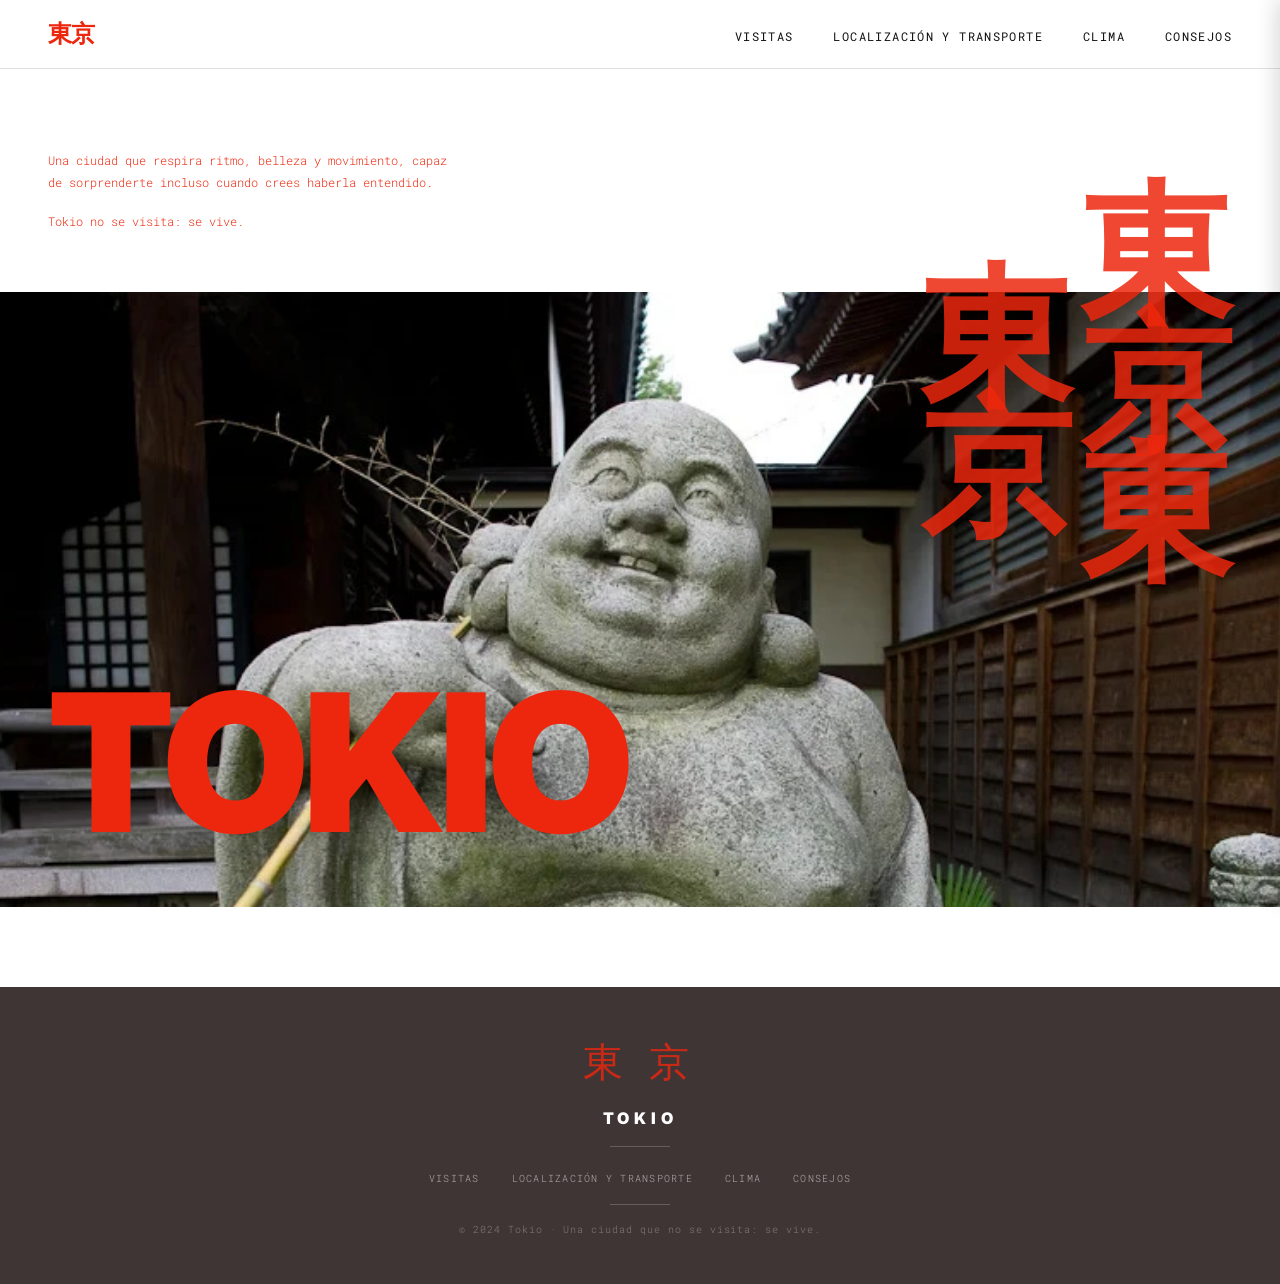
==== commit b4295d54: "mas imagenes" ====
--- a/index.html
+++ b/index.html
@@ -1,58 +1,58 @@
 <!DOCTYPE html>
 <html lang="es">
-<head>
-  <meta charset="UTF-8" />
-  <meta name="viewport" content="width=device-width, initial-scale=1.0" />
-  <title>東京 · Tokio</title>
-  <link rel="stylesheet" href="css/styles.css" />
-  <link rel="stylesheet" href="css/index.css" />
-</head>
-<body data-page="home">
+  <head>
+    <meta charset="UTF-8" />
+    <meta name="viewport" content="width=device-width, initial-scale=1.0" />
+    <title>東京 · Tokio</title>
+    <link rel="stylesheet" href="css/styles.css" />
+    <link rel="stylesheet" href="css/index.css" />
+  </head>
+  <body data-page="home">
+    <nav id="mainNav"></nav>
+    <div id="mobileMenu" class="mobile-menu"></div>
+    <div id="overlayBg" class="overlay-bg"></div>
 
-  <nav id="mainNav"></nav>
-  <div id="mobileMenu" class="mobile-menu"></div>
-  <div id="overlayBg" class="overlay-bg"></div>
-
-  <section class="hero">
-
-    <div class="hero-intro">
-      <p class="body-text">
-        Una ciudad que respira ritmo, belleza y movimiento, capaz<br>
-        de sorprenderte incluso cuando crees haberla entendido.
-      </p>
-      <p class="body-text hero-tagline">Tokio no se visita: se vive.</p>
-    </div>
-
-    <div class="hero-kanjis" aria-hidden="true">
-      <span>東</span>
-      <span>京</span>
-      <span>東</span>
-    </div>
-
-    <div class="hero-carousel">
-      <div class="carousel-track" id="carouselTrack">
-        <img src="https://images.unsplash.com/photo-1540959733332-eab4deabeeaf?w=1200&q=80" alt="Tokio ciudad" />
-        <img src="https://images.unsplash.com/photo-1513407030348-c983a97b98d8?w=1200&q=80" alt="Asakusa" />
-        <img src="https://images.unsplash.com/photo-1528360983277-13d401cdc186?w=1200&q=80" alt="Shibuya" />
-        <img src="https://images.unsplash.com/photo-1480796927426-f609979314bd?w=1200&q=80" alt="Tokio nocturno" />
-        <img src="https://images.unsplash.com/photo-1536098561742-ca998e48cbcc?w=1200&q=80" alt="Templo Tokio" />
+    <section class="hero">
+      <div class="hero-intro">
+        <p class="body-text">
+          Una ciudad que respira ritmo, belleza y movimiento, capaz<br />
+          de sorprenderte incluso cuando crees haberla entendido.
+        </p>
+        <p class="body-text hero-tagline">Tokio no se visita: se vive.</p>
       </div>
 
-      <div class="hero-title-overlay">
-        <span class="hero-tokio">TOKIO</span>
+      <div class="hero-kanjis" aria-hidden="true">
+        <span>東</span>
+        <span>京</span>
+        <span>東</span>
       </div>
 
-      <div class="carousel-kanjis" aria-hidden="true">
-        <span>東</span>
-        <span>京</span>
+      <div class="hero-carousel">
+        <div class="carousel-track" id="carouselTrack">
+          <img src="media/TOKYO-7.webp" alt="Tokio 7" />
+          <img
+            src="https://images.unsplash.com/photo-1513407030348-c983a97b98d8?w=1200&q=80"
+            alt="Asakusa"
+          />
+          <img src="media/TOKYO 4.webp" alt="Shibuya" />
+          <img src="media/TOKYO 1.webp" alt="Tokio 1" />
+          <img src="media/TOKYO 3.webp" alt="Tokio 3" />
+        </div>
+
+        <div class="hero-title-overlay">
+          <span class="hero-tokio">TOKIO</span>
+        </div>
+
+        <div class="carousel-kanjis" aria-hidden="true">
+          <span>東</span>
+          <span>京</span>
+        </div>
       </div>
-    </div>
+    </section>
 
-  </section>
+    <footer id="mainFooter"></footer>
 
-  <footer id="mainFooter"></footer>
-
-  <script src="js/components.js"></script>
-  <script src="js/carousel.js"></script>
-</body>
+    <script src="js/components.js"></script>
+    <script src="js/carousel.js"></script>
+  </body>
 </html>
